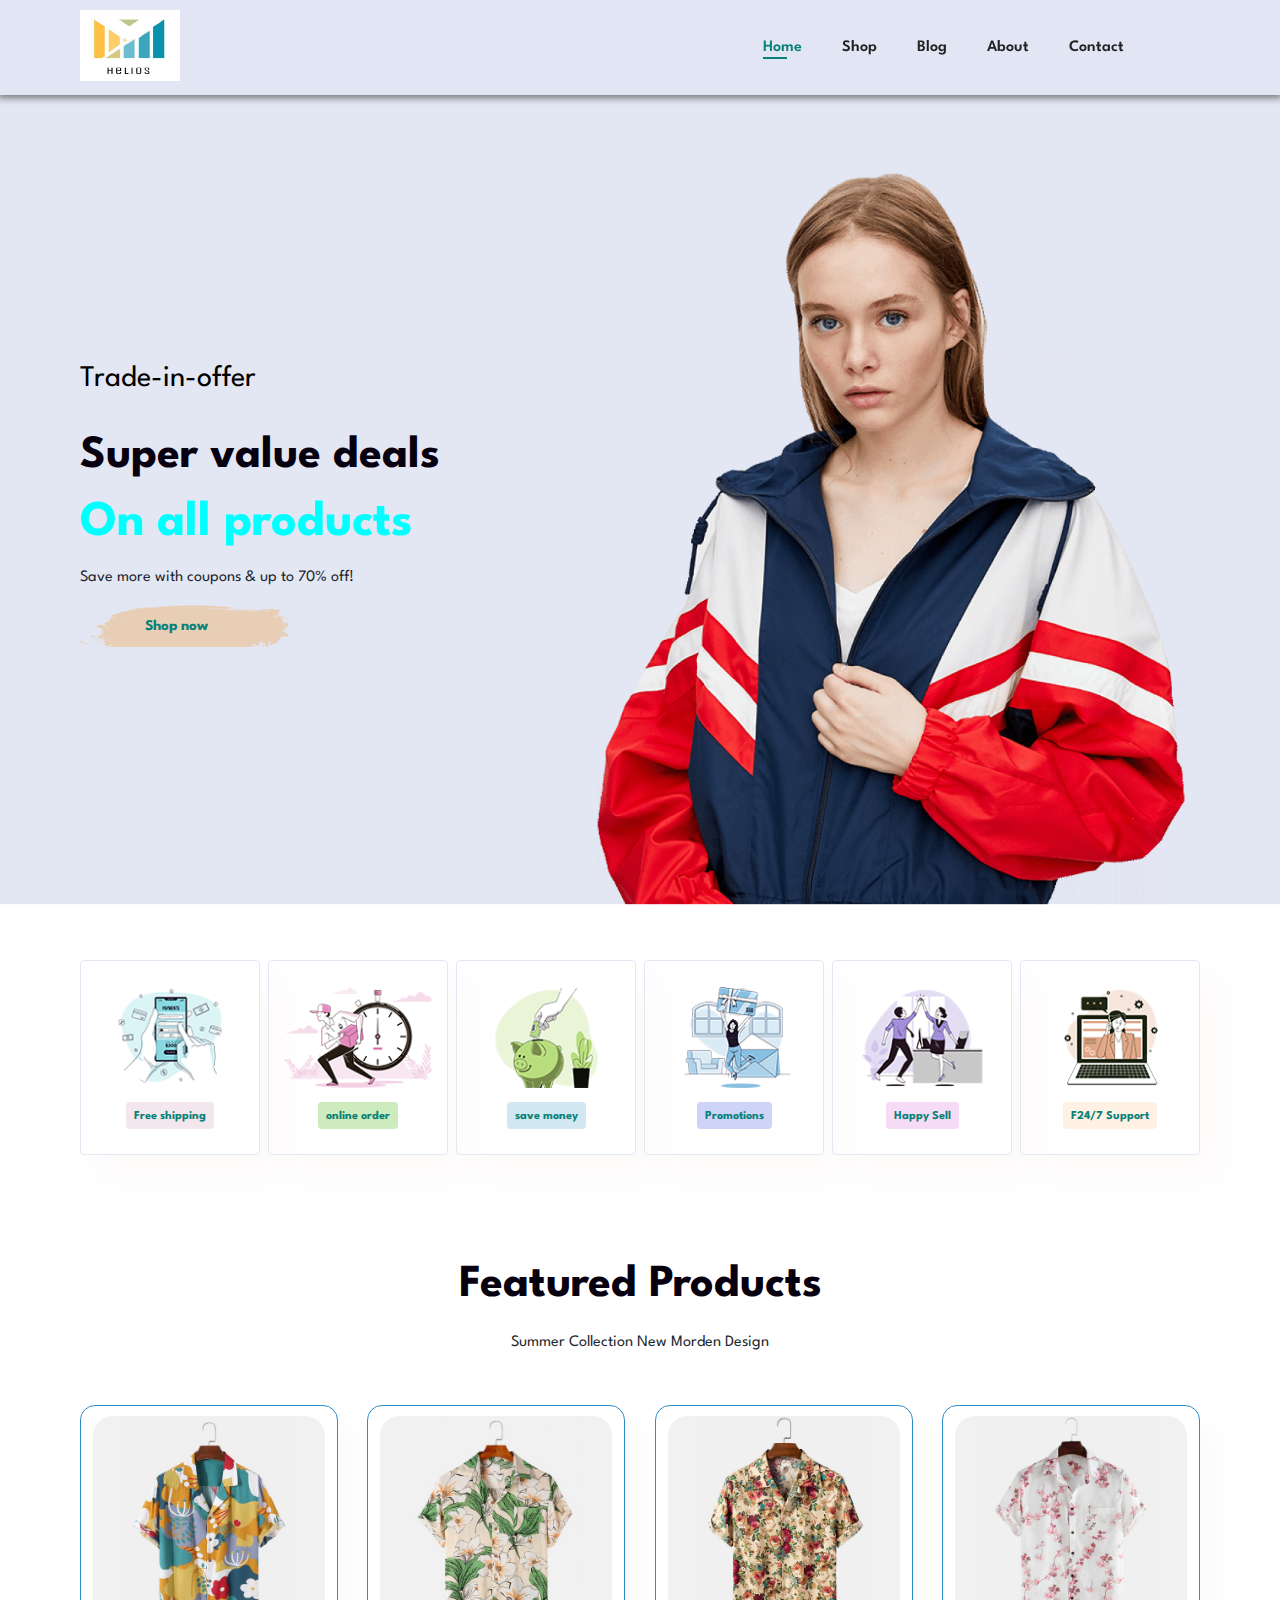
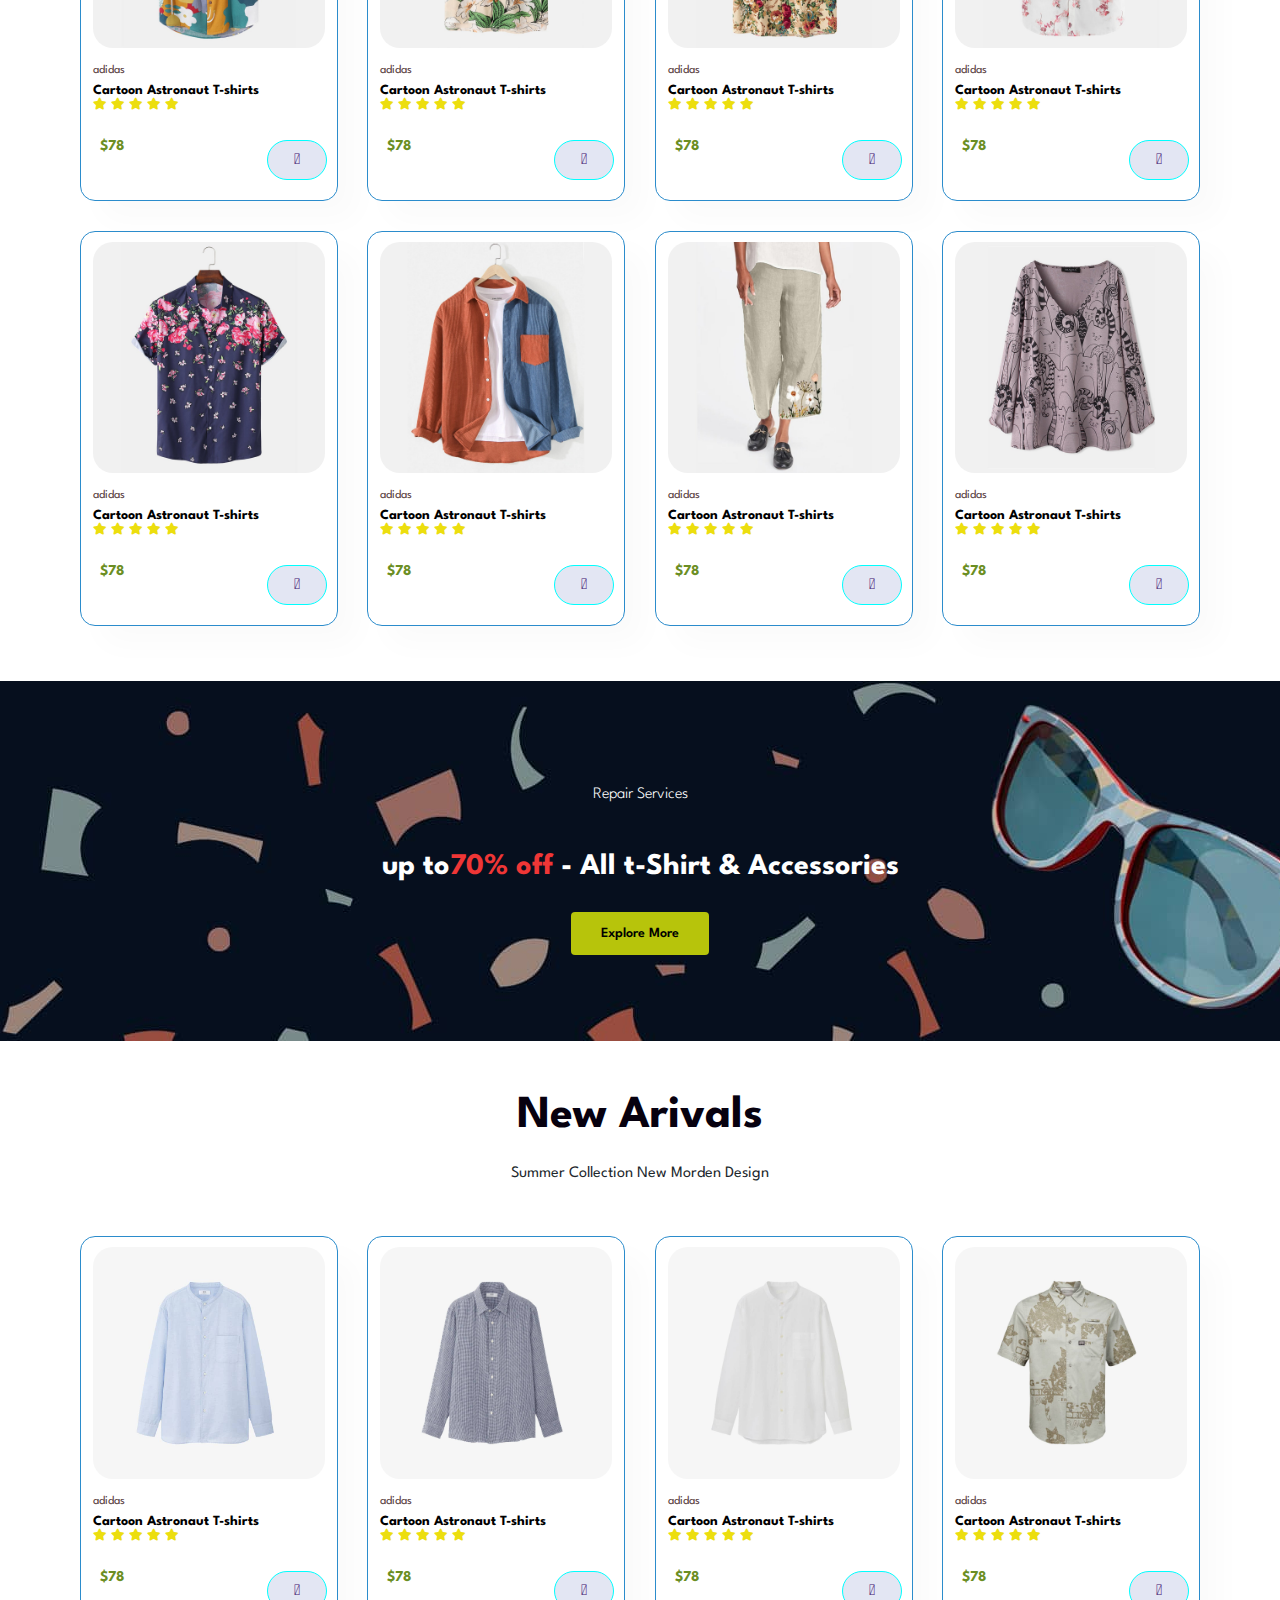
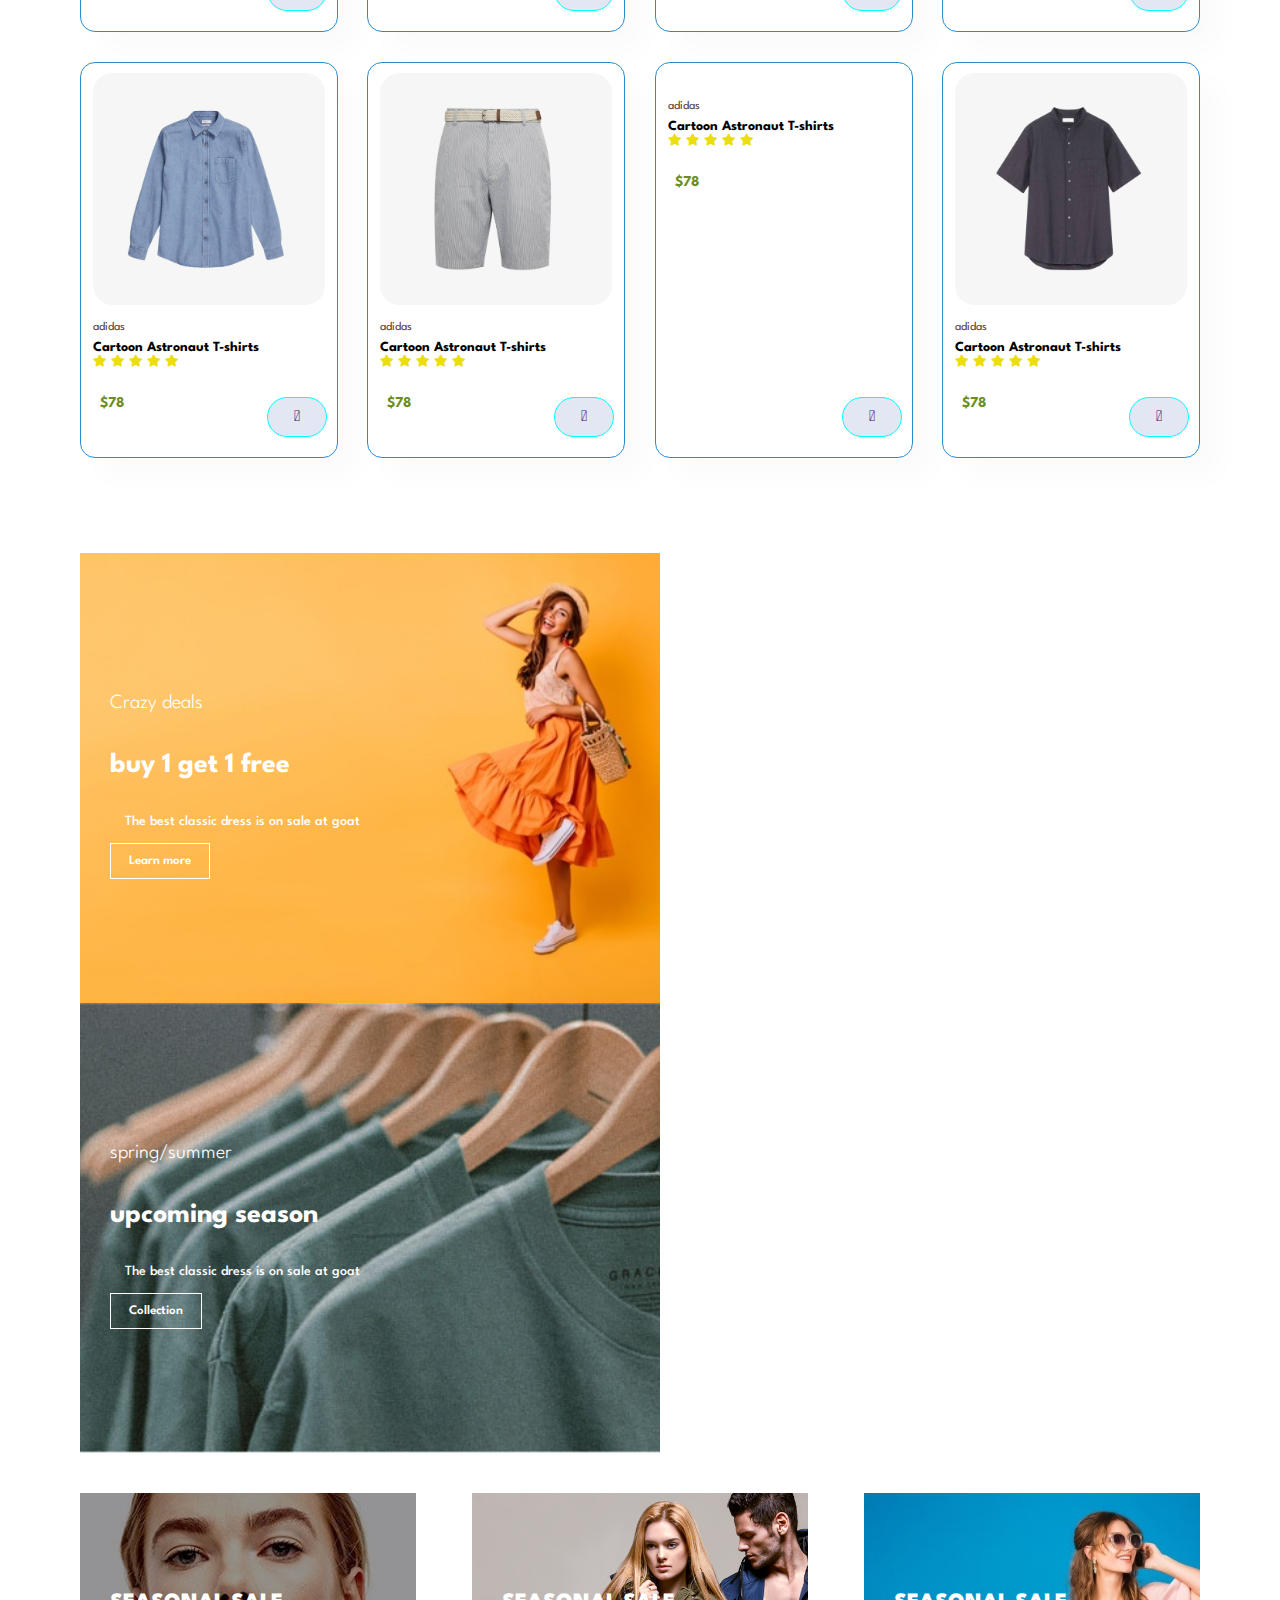
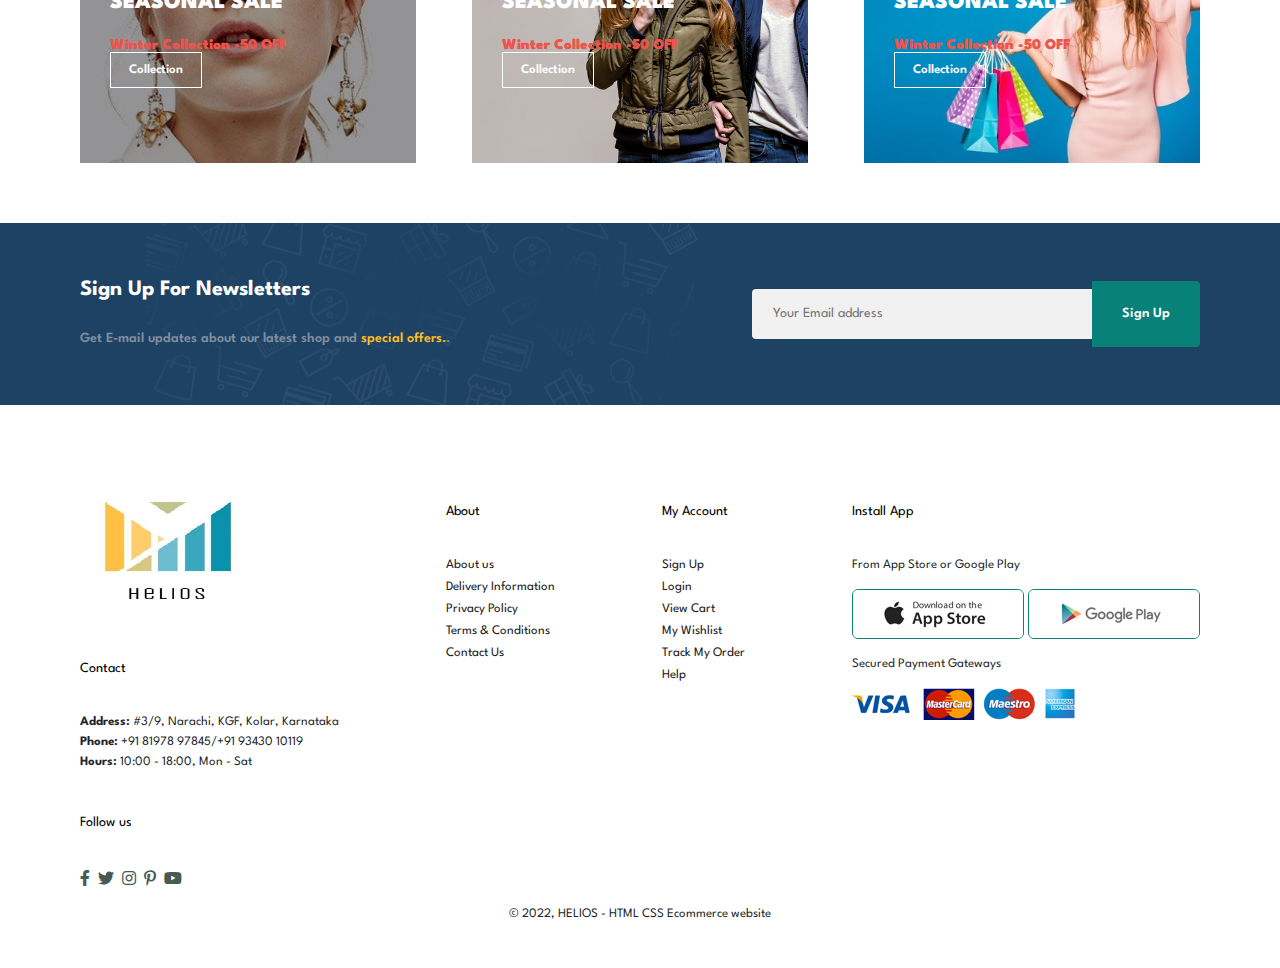
==== shoppingmart/index.html @ 361ed73f "finalizing the frontend" ====
<!DOCTYPE html>
<html lang="en">
<head>
   <meta charset="UTF-8">
   <meta http-equiv="X-UA-Compatible"content="IE=edge">
   <meta name="viewport" content="width=device-width, initial-scale=1.0">
   <title>
    Helios.com
   </title>
   <link rel="stylesheet" href="https://pro.fontawesome.com/releases/v5.10.0/css/all.css" />
   <link rel="stylesheet" href="./style.css">
</head>
 
<body> 
     
    <section id="header">
        <a href="#"><img src="imges/helios1.pngg.png" width="100" 
 class="logo" alt=""></a>
        <div> 
            <ul id="navbar">
             <li><a class="active" href="index.html">Home</a></li>
             <li><a href="shop.html">Shop</a></li>
             <li><a href="blog.html">Blog</a></li>
             <li><a href="about.html">About</a></li>
             <li><a href="contact.html">Contact</a></li>
             <li><a href="cart.html"><i class="far fa-shopping-bag"></i></a></li>
            </ul>
        </div>
    </section>
     
   <section id="hero">
       <h4><b>Trade-in-offer</b></h4>
       <h2>Super value deals</h2>
       <h1>On all products</h1>
       <p>Save more with coupons & up to 70% off!</p>
       <button>Shop now</button>

   </section>

<section id="feature" class="section-p1">
    <div class="fe-box">
    <img src="imges/img/features/f1.png" alt="">
    <h6>Free shipping</h6>   
    </div>

    <div class="fe-box">
    <img src="imges/img/features/f2.png" alt="">
    <h6>online order</h6>   
    </div>

        <div class="fe-box">
        <img src="imges/img/features/f3.png" alt="">
        <h6>save money</h6>   
        </div>

        <div class="fe-box">
        <img src="imges/img/features/f4.png" alt="">
        <h6>Promotions</h6>   
        </div>

        <div class="fe-box">
        <img src="imges/img/features/f5.png" alt="">
        <h6>Happy Sell</h6>   
        </div>

        <div class="fe-box">
        <img src="imges/img/features/f6.png" alt="">
        <h6>F24/7 Support</h6>   
        </div>

          
</section>

<section id="product1"  class="section-p1">
    <h2>Featured Products</h2>
    <p>Summer Collection New Morden Design</p>
     <div class="pro-container">
         <div class="pro">
             <img src="imges/img/products/f1.jpg" alt="">
             <div class="des">
                 <span> adidas</span>
                  <h5>Cartoon Astronaut T-shirts</h5>
                 <div class="star">
                     <i class="fas fa-star"></i>
                     <i class="fas fa-star"></i>
                     <i class="fas fa-star"></i>
                     <i class="fas fa-star"></i>
                     <i class="fas fa-star"></i>
                 </div>
                 <h4>$78</h4>
                </div>
                <a href="#"><i class= "fal fa-shopping-cart cart"></i></a>
         </div>

         <div class="pro">
            <img src="imges/img/products/f2.jpg" alt="">
            <div class="des">
                <span> adidas</span>
                 <h5>Cartoon Astronaut T-shirts</h5>
                <div class="star">
                    <i class="fas fa-star"></i>
                    <i class="fas fa-star"></i>
                    <i class="fas fa-star"></i>
                    <i class="fas fa-star"></i>
                    <i class="fas fa-star"></i>
                </div>
                <h4>$78</h4>
               </div>
               <a href="#"><i class= "fal fa-shopping-cart cart"></i></a>
        </div>

        <div class="pro">
            <img src="imges/img/products/f3.jpg" alt="">
            <div class="des">
                <span> adidas</span>
                 <h5>Cartoon Astronaut T-shirts</h5>
                <div class="star">
                    <i class="fas fa-star"></i>
                    <i class="fas fa-star"></i>
                    <i class="fas fa-star"></i>
                    <i class="fas fa-star"></i>
                    <i class="fas fa-star"></i>
                </div>
                <h4>$78</h4>
               </div>
               <a href="#"><i class= "fal fa-shopping-cart cart"></i></a>
        </div>

        <div class="pro">
            <img src="imges/img/products/f4.jpg" alt="">
            <div class="des">
                <span> adidas</span>
                 <h5>Cartoon Astronaut T-shirts</h5>
                <div class="star">
                    <i class="fas fa-star"></i>
                    <i class="fas fa-star"></i>
                    <i class="fas fa-star"></i>
                    <i class="fas fa-star"></i>
                    <i class="fas fa-star"></i>
                </div>
                <h4>$78</h4>
               </div>
               <a href="#"><i class= "fal fa-shopping-cart cart"></i></a>
        </div>

        <div class="pro">
            <img src="imges/img/products/f5.jpg" alt="">
            <div class="des">
                <span> adidas</span>
                 <h5>Cartoon Astronaut T-shirts</h5>
                <div class="star">
                    <i class="fas fa-star"></i>
                    <i class="fas fa-star"></i>
                    <i class="fas fa-star"></i>
                    <i class="fas fa-star"></i>
                    <i class="fas fa-star"></i>
                </div>
                <h4>$78</h4>
               </div>
               <a href="#"><i class= "fal fa-shopping-cart cart"></i></a>
        </div>

        <div class="pro">
            <img src="imges/img/products/f6.jpg" alt="">
            <div class="des">
                <span> adidas</span>
                 <h5>Cartoon Astronaut T-shirts</h5>
                <div class="star">
                    <i class="fas fa-star"></i>
                    <i class="fas fa-star"></i>
                    <i class="fas fa-star"></i>
                    <i class="fas fa-star"></i>
                    <i class="fas fa-star"></i>
                </div>
                <h4>$78</h4>
               </div>
               <a href="#"><i class= "fal fa-shopping-cart cart"></i></a>
        </div>

        <div class="pro">
            <img src="imges/img/products/f7.jpg" alt="">
            <div class="des">
                <span> adidas</span>
                 <h5>Cartoon Astronaut T-shirts</h5>
                <div class="star">
                    <i class="fas fa-star"></i>
                    <i class="fas fa-star"></i>
                    <i class="fas fa-star"></i>
                    <i class="fas fa-star"></i>
                    <i class="fas fa-star"></i>
                </div>
                <h4>$78</h4>
               </div>
               <a href="#"><i class= "fal fa-shopping-cart cart"></i></a>
        </div>

        <div class="pro">
            <img src="imges/img/products/f8.jpg" alt="">
            <div class="des">
                <span> adidas</span>
                 <h5>Cartoon Astronaut T-shirts</h5>
                <div class="star">
                    <i class="fas fa-star"></i>
                    <i class="fas fa-star"></i>
                    <i class="fas fa-star"></i>
                    <i class="fas fa-star"></i>
                    <i class="fas fa-star"></i>
                </div>
                <h4>$78</h4>
               </div>
               <a href="#"><i class= "fal fa-shopping-cart cart"></i></a>
        </div>
     </div>
</section>

<section id="banner" class=".section-m1">
    <h4>Repair Services</h4>
    <h2>up to<span>70% off</span> - All t-Shirt & Accessories</h2>
  <button class="normal">Explore More</button>
</section>

<section id="product1"  class="section-p1">
    <h2>New Arivals</h2>
    <p>Summer Collection New Morden Design</p>
     <div class="pro-container">
         <div class="pro">
             <img src="imges/img/products/n1.jpg" alt="">
             <div class="des">
                 <span> adidas</span>
                  <h5>Cartoon Astronaut T-shirts</h5>
                 <div class="star">
                     <i class="fas fa-star"></i>
                     <i class="fas fa-star"></i>
                     <i class="fas fa-star"></i>
                     <i class="fas fa-star"></i>
                     <i class="fas fa-star"></i>
                 </div>
                 <h4>$78</h4>
                </div>
                <a href="#"><i class= "fal fa-shopping-cart cart"></i></a>
         </div>

         <div class="pro">
            <img src="imges/img/products/n2.jpg" alt="">
            <div class="des">
                <span> adidas</span>
                 <h5>Cartoon Astronaut T-shirts</h5>
                <div class="star">
                    <i class="fas fa-star"></i>
                    <i class="fas fa-star"></i>
                    <i class="fas fa-star"></i>
                    <i class="fas fa-star"></i>
                    <i class="fas fa-star"></i>
                </div>
                <h4>$78</h4>
               </div>
               <a href="#"><i class= "fal fa-shopping-cart cart"></i></a>
        </div>

        <div class="pro">
            <img src="imges/img/products/n3.jpg" alt="">
            <div class="des">
                <span> adidas</span>
                 <h5>Cartoon Astronaut T-shirts</h5>
                <div class="star">
                    <i class="fas fa-star"></i>
                    <i class="fas fa-star"></i>
                    <i class="fas fa-star"></i>
                    <i class="fas fa-star"></i>
                    <i class="fas fa-star"></i>
                </div>
                <h4>$78</h4>
               </div>
               <a href="#"><i class= "fal fa-shopping-cart cart"></i></a>
        </div>

        <div class="pro">
            <img src="imges/img/products/n4.jpg" alt="">
            <div class="des">
                <span> adidas</span>
                 <h5>Cartoon Astronaut T-shirts</h5>
                <div class="star">
                    <i class="fas fa-star"></i>
                    <i class="fas fa-star"></i>
                    <i class="fas fa-star"></i>
                    <i class="fas fa-star"></i>
                    <i class="fas fa-star"></i>
                </div>
                <h4>$78</h4>
               </div>
               <a href="#"><i class= "fal fa-shopping-cart cart"></i></a>
        </div>

        <div class="pro">
            <img src="imges/img/products/n5.jpg" alt="">
            <div class="des">
                <span> adidas</span>
                 <h5>Cartoon Astronaut T-shirts</h5>
                <div class="star">
                    <i class="fas fa-star"></i>
                    <i class="fas fa-star"></i>
                    <i class="fas fa-star"></i>
                    <i class="fas fa-star"></i>
                    <i class="fas fa-star"></i>
                </div>
                <h4>$78</h4>
               </div>
               <a href="#"><i class= "fal fa-shopping-cart cart"></i></a>
        </div>

        <div class="pro">
            <img src="imges/img/products/n6.jpg" alt="">
            <div class="des">
                <span> adidas</span>
                 <h5>Cartoon Astronaut T-shirts</h5>
                <div class="star">
                    <i class="fas fa-star"></i>
                    <i class="fas fa-star"></i>
                    <i class="fas fa-star"></i>
                    <i class="fas fa-star"></i>
                    <i class="fas fa-star"></i>
                </div>
                <h4>$78</h4>
               </div>
               <a href="#"><i class= "fal fa-shopping-cart cart"></i></a>
        </div>

        <div class="pro">
            <img src="/imges/img/products/n7.jpg" alt="">
            <div class="des">
                <span> adidas</span>
                 <h5>Cartoon Astronaut T-shirts</h5>
                <div class="star">
                    <i class="fas fa-star"></i>
                    <i class="fas fa-star"></i>
                    <i class="fas fa-star"></i>
                    <i class="fas fa-star"></i>
                    <i class="fas fa-star"></i>
                </div>
                <h4>$78</h4>
               </div>
               <a href="#"><i class= "fal fa-shopping-cart cart"></i></a>
        </div>

        <div class="pro">
            <img src="imges/img/products/n8.jpg" alt="">
            <div class="des">
                <span> adidas</span>
                 <h5>Cartoon Astronaut T-shirts</h5>
                <div class="star">
                    <i class="fas fa-star"></i>
                    <i class="fas fa-star"></i>
                    <i class="fas fa-star"></i>
                    <i class="fas fa-star"></i>
                    <i class="fas fa-star"></i>
                </div>
                <h4>$78</h4>
               </div>
               <a href="#"><i class= "fal fa-shopping-cart cart"></i></a>
        </div>
     </div>
</section>

<section id="sm-banner" class="section-p1">
    <div class="banner-box">
        <h4>Crazy deals</h4>
        <h2>buy 1 get 1 free</h2>
        <span>The best classic dress is on sale at goat</span>
        <button class="white">Learn more</button>
    </div>
    <div class="banner-box banner-box2">
        <h4>spring/summer</h4>
        <h2>upcoming season</h2>
        <span>The best classic dress is on sale at goat</span>
        <button class="white">Collection</button>
    </div>
</section>

<section id="banner3">
    <div class="banner-box">
     <h2>SEASONAL SALE</h2>
     <h3>Winter Collection -50 OFF</h3>
     <button class="white">Collection</button>
    </div>
    <div class="banner-box banner-box2">
        <h2>SEASONAL SALE</h2>
        <h3>Winter Collection -50 OFF</h3>
        <button class="white">Collection</button>
    </div>
    <div class="banner-box banner-box3">
        <h2>SEASONAL SALE</h2>
        <h3>Winter Collection -50 OFF</h3>
        <button class="white">Collection</button>
    </div>
</section>

<section id="newsletter" class="section-p1 section-m1">
    <div class="newstext">
        <h4>Sign Up For Newsletters</h4>
        <p>Get E-mail updates about our latest shop and <span>special offers.</span>.
        </p>
    </div>
    <div class="form">
        <input type="text" placeholder="Your Email address">
        <button class="normal">Sign Up</button>

    </div>
</section>

<footer class="section-p1">
    <div class="col">
        <img class="logo" src="imges/helios1.pngg.png" alt="">
        <h4><b>Contact</b></h4>
        <p><strong>Address: </strong>#3/9, Narachi, KGF, Kolar, Karnataka</p>
        <p><strong>Phone: </strong> +91 81978 97845/+91 93430 10119</p>
        <p><strong>Hours: </strong> 10:00 - 18:00, Mon - Sat</p>
        
     <div class="follow">
         <h4><b>Follow us</b></h4>
           <div class="icon">
             <i class="fab fa-facebook-f"></i>
             <i class="fab fa-twitter"></i>
             <i class="fab fa-instagram"></i>
             <i class="fab fa-pinterest-p"></i>
             <i class="fab fa-youtube"></i>
           </div>
        </div>
    </div>

    <div class="col">
        <h4><b>About</b></h4>
        <a href="#">About us</a>
        <a href="#">Delivery Information</a>
        <a href="#">Privacy Policy</a>
        <a href="#">Terms & Conditions</a>
        <a href="#">Contact Us</a>
    </div>

    <div class="col">
        <h4><b>My Account</b></h4>
        <a href="signup.html">Sign Up</a>
        <a onclick="document.getElementById('id01').style.display='block'" style="width:auto;">Login</a>
        <a href="cart.html">View Cart</a>
        <a href="cart.html">My Wishlist</a>
        <a href="#">Track My Order</a>
        <a href="#">Help</a>
    </div>
    <div class="col install">
        <h4><b>Install App</b></h4>
        <p>From App Store or Google Play</p>
        <div class="row">
            <img src="imges/img/pay/app.jpg" alt="">
            <img src="imges/img/pay/play.jpg" alt="">

        </div>
        <p>Secured Payment Gateways</p>
        <img src="imges/img/pay/pay.png" alt="">
    </div>

    <div class="copyright">
        <p>© 2022, HELIOS - HTML CSS Ecommerce website</p>

    </div>
</footer>

<script src="script.js"></script>
<script>
    // Get the modal
    var modal = document.getElementById('id01');
    
    // When the user clicks anywhere outside of the modal, close it
    window.onclick = function(event) {
        if (event.target == modal) {
            modal.style.display = "none";
        }
    }
    </script>
    <div id="id01" class="modal">
  
        <form class="modal-content animate">
          <div class="imgcontainer">
            <span onclick="document.getElementById('id01').style.display='none'" class="close" title="Close Modal">&times;</span>
        
          </div>
      
          <div class="container">
            <label for="uname"><b>Username</b></label>
            <input type="text" placeholder="Enter Username" name="uname" required>
      
            <label for="psw"><b>Password</b></label>
            <input type="password" placeholder="Enter Password" name="psw" required>
              
            <button type="submit" class="normal">Login</button>
            <label>
              <input type="checkbox" checked="checked" name="remember"> Remember me
            </label>
          </div>
        </form>
      </div>
</body>
</html>
---- shoppingmart/style.css ----
@import url('https://fonts.googleapis.com/css2?family=Spartan:wght@100;200;300;400;500;600;700;800;900&display=swap');
*{
    margin: 0;
    padding: 0;
    box-sizing: border-box;
    font-family:'Spartan',sans-serif;

}
h1 {
    font-size: 50px;
    line-height: 64px;
    color: rgb(3, 1, 15);
}

h2 {
    font-size: 46px;
    line-height: 70px;
    color: rgb(7, 1, 15);
}

h4 {
    font-weight: 300;
    font-size: 30px;
    line-height: 54px;

}
 
h6 { 
    font-weight: 700;
    font-size: 12px;

}
 
p { 
    font-size: 16px;
    color: #01080ee3;
    margin: 15px 0 20px 0;
}
 
.section-p1 {
    padding: 40px 80px;
}
.section-m1 {
    margin: 40px 0 ;
}
button.normal{
    font-size: 14px;
    font-weight: 600;
    padding:15px 30px;
    color: #000;
    background-color: rgb(183, 196, 11);
    border-radius: 4px;
    cursor: pointer;
    border:none;
    outline: none;
    transition: 0.2s;
    
}  

button.white { 
    font-size: 13px;
    font-weight: 600;
    padding: 11px 18px;
    color: #fff;
    background-color: transparent;
    cursor: pointer;
    border: 1px solid #fff; 
    outline: none;
    transition: 0.2s;
}  


body {
     width :100%;
}
/* header start */
#header{
    display: flex;
    align-items: center;
    justify-content: space-between;
    padding: 10px 80px;
    background: hsl(229, 40%, 92%);
    z-index: 999;
    position: sticky;
    top: 0;
    left: 0;
    box-shadow: 0 1px 7px 2px rgba(80, 79, 79, 0.74);
}

#navbar {
    display: flex;
    align-items: center;
    justify-content: center;
    
}
#navbar li{
    list-style: none;
    padding: 0 20px;
    position: relative;
    
}
 
#navbar li a{
     
    text-decoration: none;
    font-size: 16px;
    font-weight: 600;
    color :#222;
    transition: 0.3s ease;
}
 
#navbar li a:hover,
#navbar li a.active{
    color: #088178;
}

#navbar li a.active::after,
#navbar li a:hover::after{
    content: "";
    width: 30%;
    height: 2px;
    background: #088178;
    position: absolute;
    bottom: -4px;
    left: 20px;
}
/*home page */
#hero{
    background-image: url("imges/img/hero4.png");
    height: 90vh;
    width: 100%;
    background-size: cover;
    background-position: top 35% right 0;
    padding: 0 80px;
    display: flex;
    flex-direction: column;
    align-items: flex-start;
    justify-content: center;

}
#hero h4 {
    
    padding-bottom: 15px;

}
 #hero h1 {
     
    color: aqua;

 }
 #hero button{
     background-image: url("imges/img/button.png");
     background-color: transparent;
     color: #088178;
     border: 0;
     padding: 14px 80px 14px 65px;
     background-repeat: no-repeat;
     cursor: pointer;
     font-weight: 700;
     font-size: 15px;
 }

#feature {
    display:flex;
    align-items:center;
    justify-content:space-between;
    flex-wrap:wrap;
}




 #feature .fe-box{
     width: 180px;
     text-align:center;
     padding: 25px 15px;
     box-shadow: 20px 20px 34px rgba(189, 61, 61, 0.03);
     border: 1px solid  #E3E6F3;
     border-radius: 4px;
     margin:15px 0;
}
 
#feature .fe-box:hover{
    box-shadow: 10px 10px 54px rgba(70, 68, 68, 0.03);
}
#feature .fe-box img{
    width: 100%;
    margin-bottom: 10px;
}


#feature .fe-box h6{
    display: inline-block;
    padding: 9px 8px 6px 8px;
    line-height: 1;
    border-radius: 4px;
    color: #088178;
    background-color: rgb(243, 230, 236);

}

#feature .fe-box:nth-child(2) h6{

    background-color: #cdebbc;

}

#feature .fe-box:nth-child(3) h6{

    background-color: #d1e8f2;

}

#feature .fe-box:nth-child(4) h6{

    background-color: #cdd4f8;

}

#feature .fe-box:nth-child(5) h6{

    background-color: #f6dbf6;

}

#feature .fe-box:nth-child(6) h6{

    background-color: #fff2e5;

}
#product1 {
    text-align:center;

}
#product1 .pro-container {
    display: flex;
    justify-content: space-between;
    padding-top: 20px;
    flex-wrap: wrap;
}


#product1 .pro {
    width: 23%;
    min-width: 250px;
    padding: 10px 12px;
    border: 1px solid rgb(43, 140, 204);
    border-radius: 15px;
    cursor:pointer;
    box-shadow: 20px 20px 30px rgba(0, 0, 0, 0.02);
    margin: 15px 0;
    transition:0.2s ease ;
    position:relative;
    
}
#product1 .pro:hover{
    box-shadow: 20px 20px 30px rgba(0, 0, 0, 0.06)
}



#product1 .pro img{
    width: 100%;
    border-radius: 20px;
}
#product1 .pro .des{
    text-align: start;
    padding: 10px 0 ;
}


#product1 .pro .des span {
     color: rgb(88, 61, 61);
     font-size: 12px;

}
#product1 .pro .des h5 {
    padding-top: 7px;
    color: black;
    font-size: 14px;
}

#product1 .pro .des i{
    font-size: 12px;
    color: rgb(236, 222, 14)
}


#product1 .pro .des h4{
    padding:7px ;
    font-size: 15px;
    font-weight: 700;
    color: olivedrab;
}

#product1 .pro .cart{
    width: 60px ;
    height: 40px;
    line-height: 40px;
    border-radius: 50px;
    background-color: #E3E6F3;
    font-weight: 500;
    color: rgb(64, 15, 110);
    border: 1px solid cyan;
    position: absolute;
    bottom: 20px;
    right: 10px;
}
#banner{
    display: flex;
    flex-direction: column;
    justify-content: center;
    align-items: center;
    text-align:center;
    background-image: url("imges/img/banner/b2.jpg");
    width: 100%;
    height: 40vh;
    background-size: cover;
    background-position:center ;

}
#banner h4{
    color: #fff;
    font-size: 16px;

}
#banner h2{
    color: #fff;
    font-size: 30px;
    padding: 10px 0;
}
#banner h2 span {
    color: #ef3636;
}
#banner button:hover {
    background: #088178;
    color: #fff;
}

#sm-banner{
    display: flex;
    justify-content: space-between;
    flex-wrap: wrap;
}


#sm-banner .banner-box{
    display: flex;
    flex-direction: column;
    justify-content: center;
    align-items: flex-start;  
    background-image: url("imges/img/banner/b17.jpg");
    min-width: 580px;
    height: 50vh;
    background-size: cover;
    background-position: center;
    padding: 30px;
}

#sm-banner .banner-box2{
    background-image: url("imges/img/banner/b10.jpg");
}

#sm-banner h4{
    color: #fff;
    font-size: 20px;
    font-weight: 300px;
}

#sm-banner h2{
    color: #fff;
    font-size: 28px;
    font-weight: 800px;
}

#sm-banner span{
    color: #fff;
    font-size: 14px;
    font-weight: 500;
    padding: 15px;
}

#sm-banner .banner-box:hover button{
    background: #088178;
    border: 1px solid #088178;
}

#banner3{
    display: flex;
    justify-content: space-between;
    flex-wrap: wrap;
    padding: 0 80px;
}

#banner3 .banner-box{
    display: flex;
    flex-direction: column;
    justify-content: center;
    align-items: flex-start;  
    background-image: url("imges/img/banner/b7.jpg");
    min-width: 30%;
    height: 30vh;
    background-size: cover;
    background-position: center;
    padding: 30px;
    margin-bottom: 20px;
}


#banner3 .banner-box2{
  
    background-image: url("imges/img/banner/b4.jpg");
}

#banner3 .banner-box3{
  
    background-image: url("imges/img/banner/b18.jpg");
}




#banner3 h2{
    color: #fff;
    font-weight: 900;
    font-size: 22px;
}

#banner3 h3{
    color: #ec544e;
    font-weight: 900;
    font-size: 15px;
}

#newsletter {
    display: flex;
    justify-content: space-between;
    flex-wrap: wrap;
    align-items: center;
    background-image: url("imges/img/banner/b14.png");
    background-repeat: no-repeat;
    background-position: 20% 30%;
    background-color: #022b50e3;
}

#newsletter h4{
    font-size: 22px;
    font-weight: 700;
    color: #fff;
}

#newsletter p{
    font-size: 14px;
    font-weight: 600;
    color: #818ea0;
    
}

#newsletter p span{
    color: #ffbd27;
    
}

#newsletter .form{
    display: flex;
    width: 40%;
}

#newsletter input{
    height: 3.125rem;
    padding: 0 1.25rem;
    font-size: 14px;
    width: 100%;
    border: 1px solid transparent;
    border-radius: 4px;
    outline: none;
    border-top-right-radius: 0;
    border-bottom-right-radius: 0;
}

#newsletter button{
    background-color: #088178;
    color: #fff;
    white-space: nowrap;
    border-top-left-radius: 0;
    border-bottom-left-radius: 0;
}

footer{
    display: flex;
    flex-wrap: wrap;
    justify-content: space-between;
    
}

footer .col{
    display: flex;
    flex-direction: column;
    align-items: flex-start;
    margin-bottom: 20px;
    
}

footer .logo{
    margin-bottom: 30px;

}

footer h4{
    font-size: 14px;
    padding-bottom: 20px;

}

footer p{
    font-size: 13px;
    margin: 0 0 8px 0;
}

footer a {
    font-size: 13px;
    text-decoration: none;
    color: #222;
    margin-bottom: 10px;
}

footer .follow{
    margin-top: 20px;
}
    
footer .follow i{
    color: #465b52;
    padding-right: 4px;
    cursor: pointer;

}

footer .install .row img{
    border: 1px solid #088178;
    border-radius: 6px;
}

footer .install img{
    margin: 10px 0 15px 0;
}

footer .follow i:hover {
    color: #088178;
}

footer .follow i:hover,
footer a:hover {
    color: #088178;
}

footer .copyright{
  width: 100%;
  text-align: center;
}

/* shop page */
#page-header{
    background-image: url("imges/img/banner/b1.jpg");
    width: 100%;
    height: 40vh;
    background-size: cover;
    display: flex;
    justify-content: center;
    text-align: center;
    flex-direction: column;
    padding: 14px;
}

#page-header h2,
#page-header p{
    color: #fff;
}

#pagination{
    text-align: center;

}
#pagination a{
    text-decoration: none;
    background-color: #088178;
    padding: 15px 20px;
    border-radius: 4px;
    color: #fff;
    font-weight: 600;

}
#pagination a i{
     font-size: 16px;
     font-weight: 600;
}

/*single product*/

#prodetails{
    display: flex;
    margin-top: 20px;

}

#prodetails .single-pro-image {
    width: 40%;
    margin-right: 50px;

}

.small-img-group {
    display: flex;
    justify-content: space-between;
}

.small-img-col {
    flex-basis: 24%;
    cursor: pointer;
}

#prodetails .single-pro-details{
    width: 50%;
    padding-top: 30px;
}

#prodetails .single-pro-details h4{
    padding: 40px 0 20px 0;
}

#prodetails .single-pro-details h2{
    font-size: 26px;
}

#prodetails .single-pro-details select{
    display: block;
    padding: 5px 10px;
    margin-bottom: 10px;
}

#prodetails .single-pro-details input{
    width: 50px;
    height: 47px;
    padding-left: 10px;
    font-size: 16px;
    margin-right: 10px;
}

#prodetails .single-pro-details input:focus{ 
    outline: none;
}

#prodetails .single-pro-details button{
    background-color: #088178;
    color: #fff;
}

#prodetails .single-pro-details span{
     line-height: 25px;
}

#contact-details{
    display: flex;
    align-items: center;
    justify-content: space-between;
    
    }
    
    #contact-details .details{
        width: 40%;
    }
    #contact-details .details span,#form-details form span{
        font-size: 12px;
    }
    #contact-details .details h2,
    #form-details form h2{
        font-size: 26px;
        line-height: 35px;
        padding: 20px 0;
    }
    
    #contact-details .details h3{
        font-size: 16px;
        padding-bottom: 15px;
    }
    
    #contact-details .details li{
    list-style: none;
    display: flex;
    padding: 10px 0;
    
    }
    
    #contact-details .details li i{
    font-size: 14px;
    padding-right: 22px;
    
    }
    
    #contact-details .details li p{
        margin: 0;
        font-size: 14px;
    }
    
    
    #contact-details .map{
        width: 55%;
        height: 400px;
    }
    #contact-details .map iframe{
        width: 100%;
        height: 100%;
    }
    
    #form-details form{
        width: 65%;
        display: flex;
        flex-direction: column;
        align-items: flex-start;
    }
    #form-details form input,
    #form-details form textarea{
        width: 100%;
        padding: 12px 15px;
        outline: none;
        margin-bottom: 20px;
        border: 1px solid #e1e1e1;
    }
    
    #form-details form button{
        background-color: #088178;
        color: #fff;
    }
    
    #form-details .people div{
        padding-bottom: 25px;
        display: flex;
        align-items: flex-start;
    }
    
    #form-details .people div img{
        width: 65px;
        height: 100px;
        object-fit: cover;
        margin-right: 15px; 
    }
    #form-details .people div p{
        margin: 0;
        font-size: 13px;
        line-height: 25px;
    }
    #form-details{
        display: flex;
        justify-content: space-between;
        margin: 30px;
        padding: 80px;
        border: 1px solid #e1e1e1;
    }
    
    #form-details .people div p span{
        display: block;
        font-size: 16px;
        font-weight: 600;
        color: #000;
    }
    
    #page-header{
        background-image: url("imges/img/banner/b1.jpg");
        width: 100%;
        height: 40vh;
        background-size: cover;
        display: flex;
        justify-content: center;
        text-align: center;
        flex-direction: column;
        padding: 14px;
    
    }
    #contact-header{
        background-image: url("imges/img/banner/b2.jpg");
        width: 100%;
        height: 40vh;
        background-size: cover;
        display: flex;
        justify-content: center;
        text-align: center;
        flex-direction: column;
        padding: 14px;
    
    }
    
    #page-header h2,
    #page-header p,
    #contact-header h2,
    #contact-header p{
    
    color: #fff;
    }
    
    #cart table{
        width: 100%;
        border-collapse:collapse ;
        table-layout: fixed;
        white-space: nowrap;
    }
    
    #cart table img{
        width: 70px;
    }
    #cart table td:nth-child(0){
        width: 100px;
        text-align: center;
    
    }
    #cart table td:nth-child(1){
        width: 100px;
        text-align: center;
    
    }
    #cart table td:nth-child(2){
        width: 150px;
        text-align: center;
    
    }
    #cart table td:nth-child(3){
        width: 250px;
        text-align: center;
    
    }
    #cart table td:nth-child(4),
    #cart table td:nth-child(5),
    #cart table td:nth-child(6){
        width: 150px;
        text-align: center;
    
    }
    #cart table td:nth-child(5) input{
        width: 70px;
        padding: 10px 5px 10px 15px;
    }
    #cart table thead{
        border: 1px solid #e2e9e1;
        border-left: none;
        border-right: none;
    }
    #cart table thead td{
        font-weight: 700;
        text-transform: uppercase;
        font-size: 13px;
        padding: 18px 0;
    }
    #cart table tbody tr td{
        padding-top :15px; ;
    }
    
    #cart table tbody td{
        font-size: 18px;
    }
    
    #cart-add{
        display: flex;
        flex-wrap: wrap;
        justify-content: space-between;
    }
    #coupon{
        width: 50%;
        margin-bottom: 30px;
    }
    
    #coupon h3,
    #subtotal h3{
        padding-bottom: 15px;
    
    }
    #coupon input{
        padding: 10px 20px;
        outline: none;
        width: 60%;
        margin-right:10px ;
        border: 1px solid #e2e9e1;
    }
    
    #coupon button,
    #subtotal button{
        background-color: #088178;
        color: #fff;
        padding: 12px 20px;
        border-radius: 5px;
    }
    #subtotal{
        width: 50%;
        margin-bottom: 30px;
        border: 1px solid #e2e9e1;
        padding: 30px;
    }
    
    #subtotal table{
        border-collapse: collapse;
        width: 100%;
        margin-bottom: 20px;
    }
    
    #subtotal table td{
        width: 50%;
        border: 1px solid #e2e9e1;
        padding: 10px;
        font-size: 13px;
    }
    
    
    /*signup page css*/
    
    
    /* Full-width input fields */
      input[type=text], input[type=password] {
      width: 100%;
      padding: 15px;
      margin: 5px 0 22px 0;
      display: inline-block;
      border: none;
      background: #f1f1f1;
    }
    
    input[type=text]:focus, input[type=password]:focus {
      background-color: #ddd;
      outline: none;
    }
    
    hr {
      border: 1px solid #f1f1f1;
      margin-bottom: 25px;
    }
    
    /* Set a style for all buttons */
    
    
    /* Extra styles for the cancel button */
    .cancelbtn {
      padding: 14px 20px;
      background-color: #f4d136;
    }
    .signupbtn {
        padding: 14px 20px;
        background-color: #1acaf7;
      }
    
    /* Float cancel and signup buttons and add an equal width */
    .cancelbtn, .signupbtn {
      float: left;
      width: 50%;
    }
    
    /* Add padding to container elements */
    .container {
      padding: 16px;
    }
    
    /* Clear floats */
    .clearfix::after {
      content: "";
      clear: both;
      display: table;
    }
    
    /* Change styles for cancel button and signup button on extra small screens */
    @media screen and (max-width: 300px) {
      .cancelbtn, .signupbtn {
        width: 100%;
      }
    }
    
    /*code for signin*/
    input[type=text], input[type=password] {
        width: 100%;
        padding: 12px 20px;
        margin: 8px 0;
        display: inline-block;
        border: 1px solid #ccc;
        box-sizing: border-box;
      }
      
      
      
      /* Center the image and position the close button */
      .imgcontainer {
        text-align: center;
        margin: 24px 0 12px 0;
        position: relative;
      }
      
      
      .container {
        padding: 16px;
      }
      
      span.psw {
        float: right;
        padding-top: 16px;
      }
      
      /* The Modal (background) */
      .modal {
        display: none; /* Hidden by default */
        position: fixed; /* Stay in place */
        z-index: 1; /* Sit on top */
        left: 0;
        top: 0;
        width: 100%; /* Full width */
        height: 100%; /* Full height */
        overflow: auto; /* Enable scroll if needed */
        background-color: rgb(0,0,0); /* Fallback color */
        background-color: rgba(0,0,0,0.4); /* Black w/ opacity */
        padding-top: 60px;
      }
      
      /* Modal Content/Box */
      .modal-content {
        background-color: #fefefe;
        margin: 5% auto 15% auto; /* 5% from the top, 15% from the bottom and centered */
        border: 1px solid #888;
        width: 80%; /* Could be more or less, depending on screen size */
      }
      
      /* The Close Button (x) */
      .close {
        position: absolute;
        right: 25px;
        top: 0;
        color: #000;
        font-size: 35px;
        font-weight: bold;
      }
      
      .close:hover,
      .close:focus {
        color: red;
        cursor: pointer;
      }
      
      /* Add Zoom Animation */
      .animate {
        -webkit-animation: animatezoom 0.6s;
        animation: animatezoom 0.6s
      }
      
      @-webkit-keyframes animatezoom {
        from {-webkit-transform: scale(0)} 
        to {-webkit-transform: scale(1)}
      }
        
      @keyframes animatezoom {
        from {transform: scale(0)} 
        to {transform: scale(1)}
      }
      
      /* Change styles for span and cancel button on extra small screens */
      @media screen and (max-width: 300px) {
        span.psw {
           display: block;
           float: none;
        }
        .cancelbtn {
           width: 100%;
        }
      }
      #blog-header {
        background-image: url("imges/img/banner/b19.jpg");
        width: 100%;
        height: 40vh;
        background-size: cover;
        display: flex;
        justify-content: center;
        text-align: center;
        flex-direction: column;
        padding: 14px;
    }
       
    
    #blog{
        padding: 150px 150px 0 150px;   
       }
    #blog .blog-box{
        display: flex;
        align-items: center;
        width: 100% ;position: relative;
        padding-bottom: 90px ;
    }
    #blog .blog-img{
        width: 50%;
        margin-right: 40px;
    }
    #blog img{
        width: 100%;
        height: 300px;
        object-fit: cover;
    }
    #blog .blog-details{
        width: 50%;
    }
    #blog .blog-details a{
        width: 50%;
        text-decoration: node;
        font-size: 11px;
        color: #010207;
        font-weight: 700;position: relative;transition: 0.3s;
    }
    #blog .blog-details a::after{
        content: "";
        width: 50px;
        height: 1px;
        background-color: #010207;
        position: absolute;
        top: 4px;
        right: -60px;
    
    
    }
    #blog .blog-details a:hover{
        color: aqua;
    
    }
    #blog .blog-details a:hover::after{
        background-color: aqua;
    }
    #blog .blog-box h1{
        position: absolute;
        top: -40px;
        left:0;
        font-size: 70px;
        font-weight: 700;  
        color: aqua ;z-index: -1;
    }
    #about-header{
        background-image: url("imges/img/about/banner.png");
        width: 100%;
        height: 40vh;
        background-size: cover;
        display: flex;
        justify-content: center;
        text-align: center;
        flex-direction: column;
        padding: 14px;
        
    }
    #about-head{
        display: flex;
        align-items: center;
    }
    
    #about-head img{
        width: 50%;
        height: auto;
    
    }
    
    
    #about-head div{
        padding-left: 40px;
    
    }
    #about-app{
        text-align: center;
    }
    #about-app .video {
        width: 70%;
        height: 100%;
        margin: 30px auto 0 auto;
        
    }
    #about-app .video video{
        width: 100%;
        height: 100%;
        border-radius: 20px;
    }
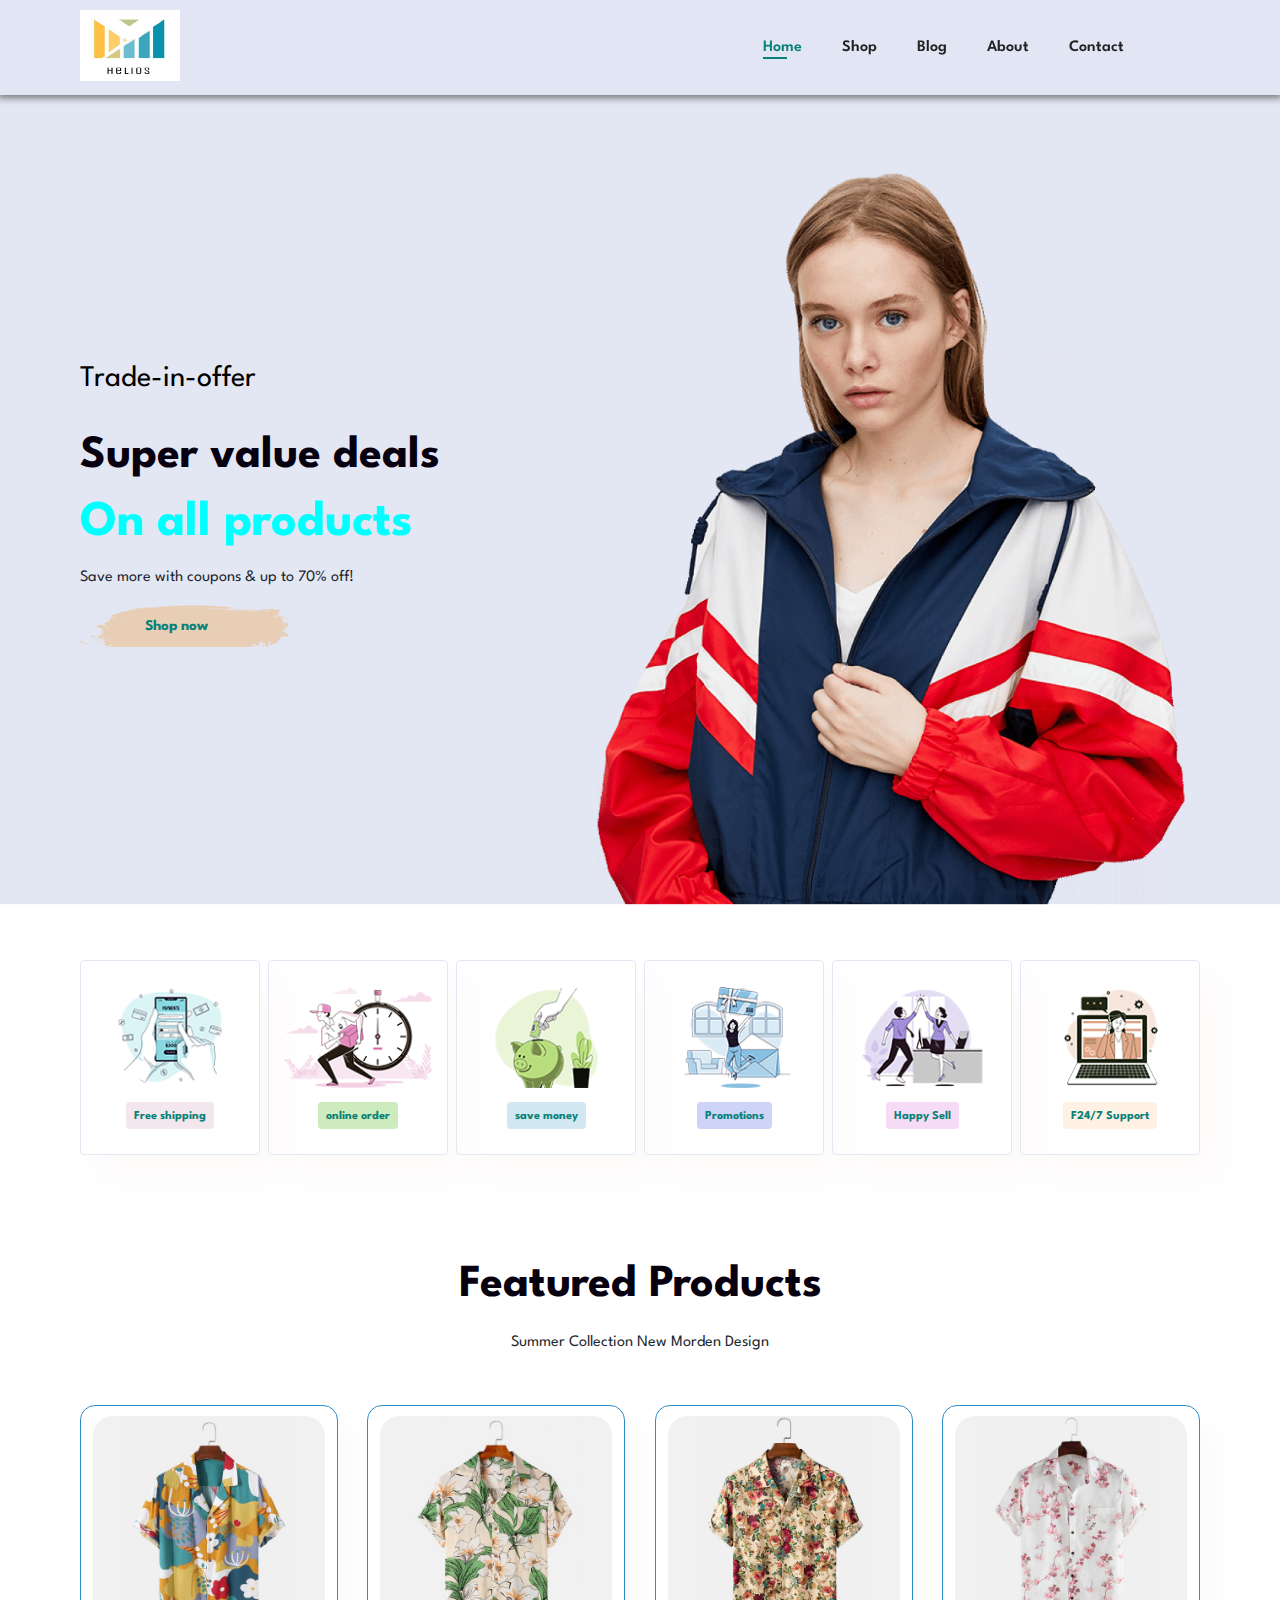
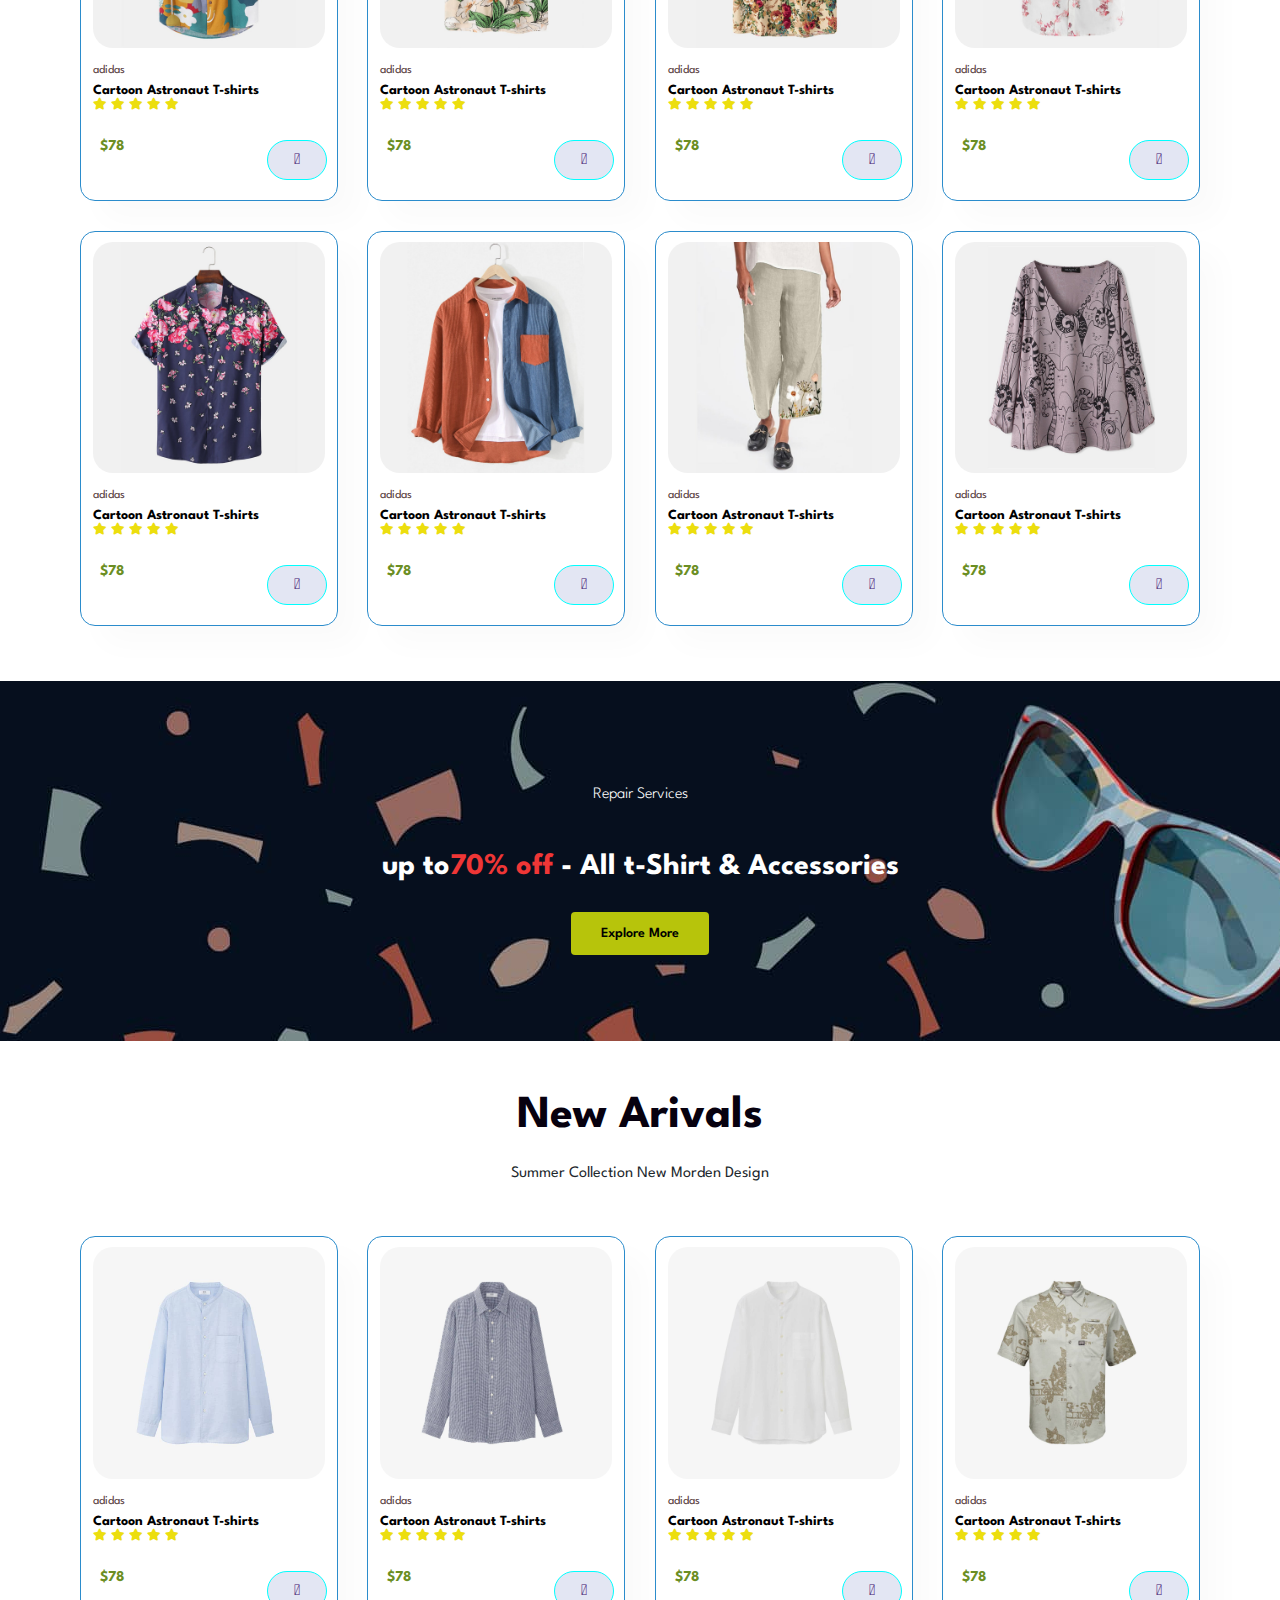
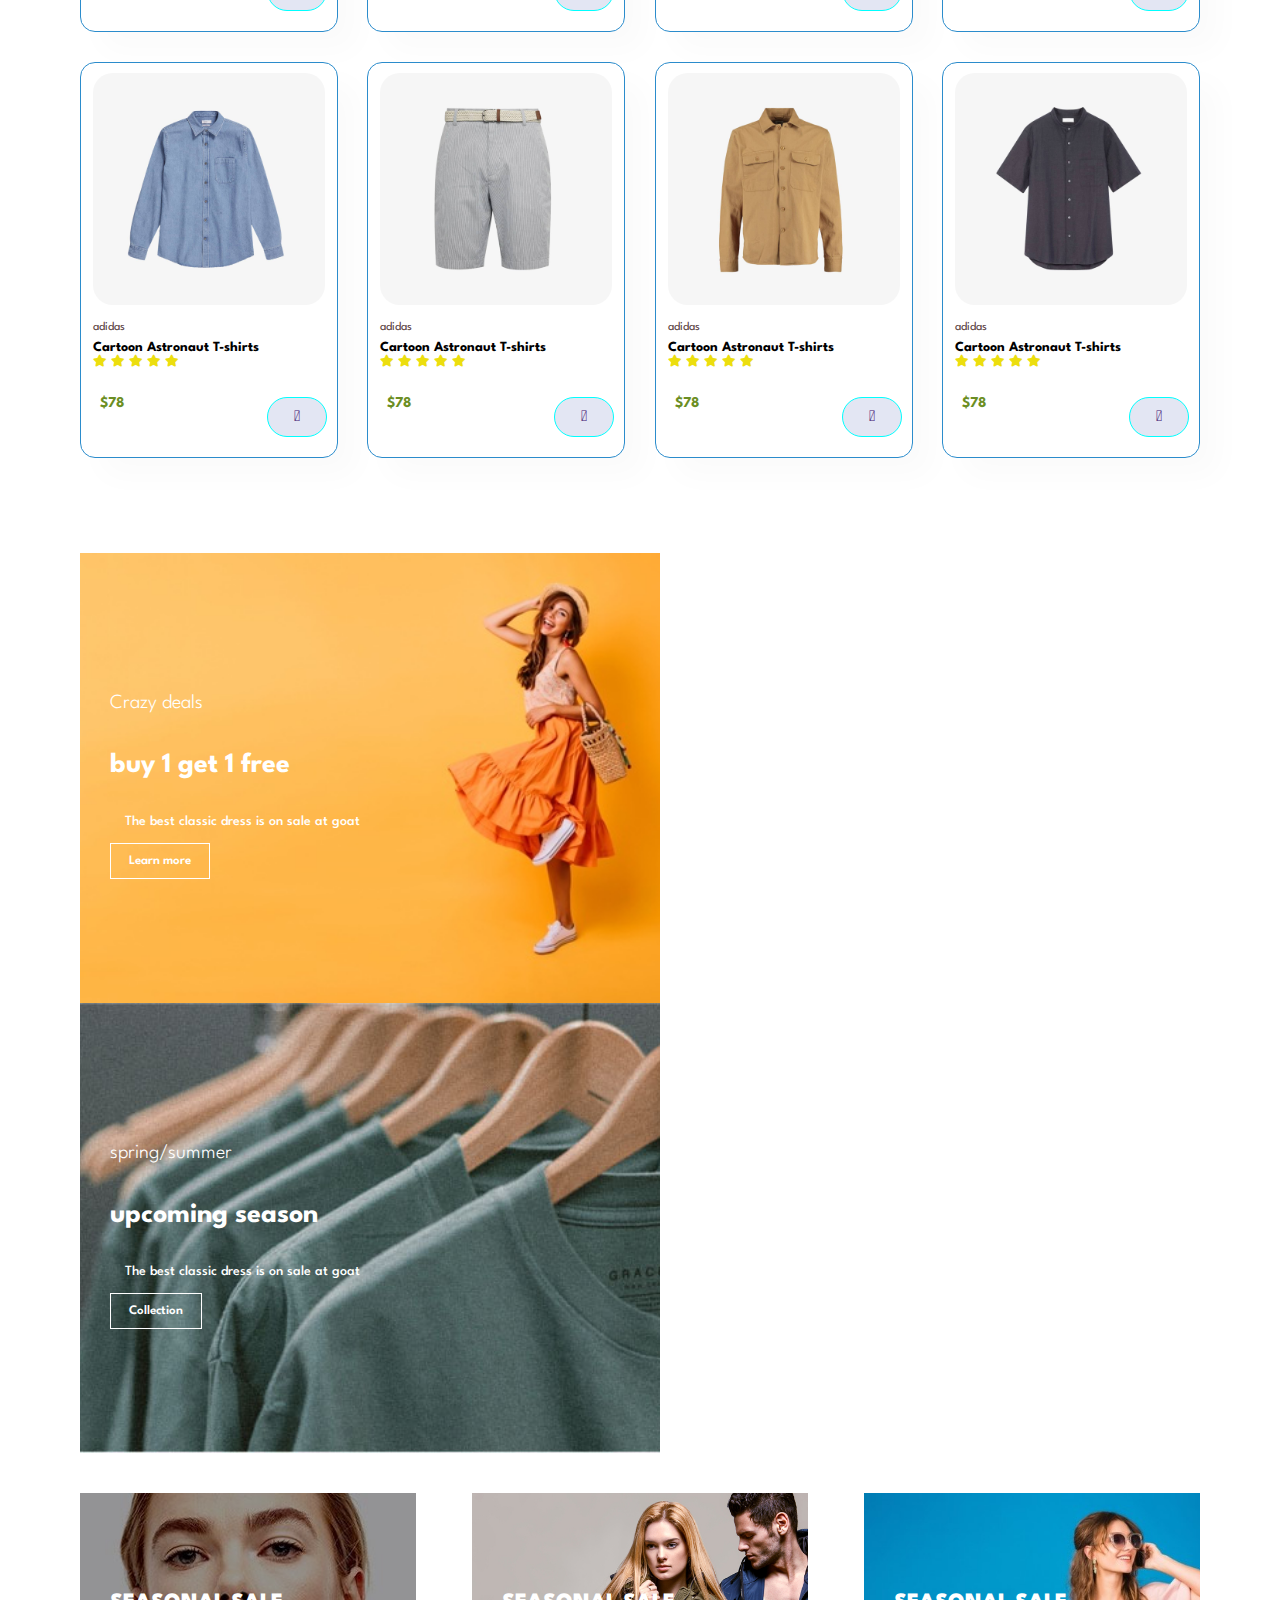
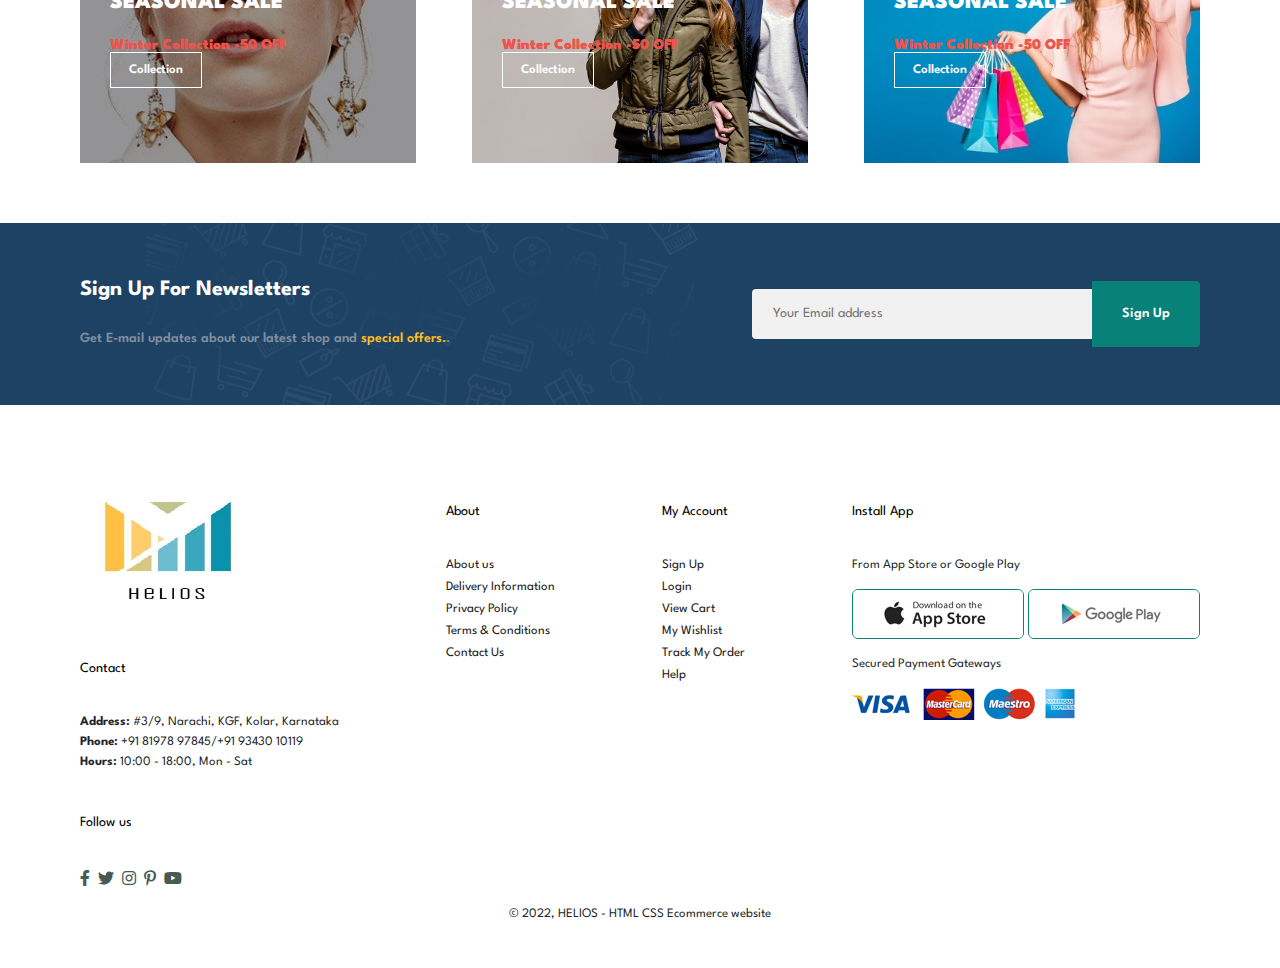
==== commit 4c11e2aa: "Update index.html" ====
--- a/shoppingmart/index.html
+++ b/shoppingmart/index.html
@@ -326,7 +326,7 @@
         </div>
 
         <div class="pro">
-            <img src="/imges/img/products/n7.jpg" alt="">
+            <img src="imges/img/products/n7.jpg" alt="">
             <div class="des">
                 <span> adidas</span>
                  <h5>Cartoon Astronaut T-shirts</h5>
@@ -498,4 +498,4 @@
         </form>
       </div>
 </body>
-</html>+</html>
